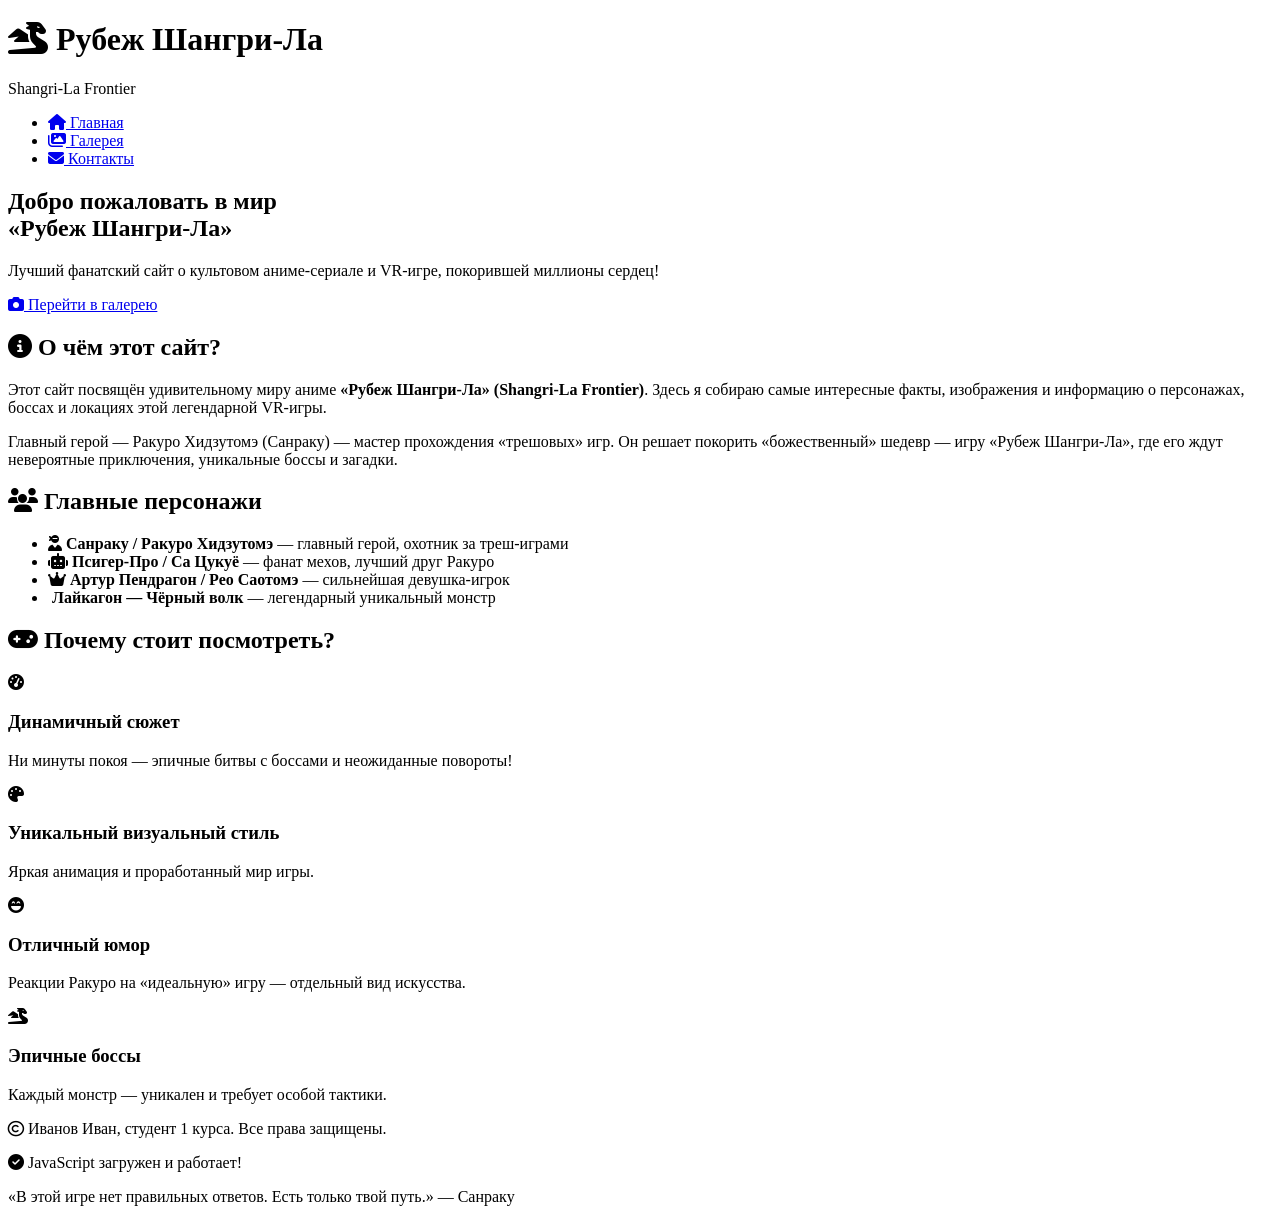
==== index.html @ e5ffaf7e "index.html" ====
<!DOCTYPE html>
<html lang="ru">
<head>
    <meta charset="UTF-8">
    <meta name="viewport" content="width=device-width, initial-scale=1.0">
    <title>Рубеж Шангри-Ла | Главная</title>
    <link rel="stylesheet" href="style.css">
    <link rel="stylesheet" href="https://cdnjs.cloudflare.com/ajax/libs/font-awesome/6.4.0/css/all.min.css">
</head>
<body>
    <header>
        <div class="header-container">
            <div class="logo">
                <h1><i class="fas fa-dragon"></i> Рубеж Шангри-Ла</h1>
                <p>Shangri-La Frontier</p>
            </div>
            <nav>
                <ul class="flex-nav">
                    <li><a href="index.html" class="active"><i class="fas fa-home"></i> Главная</a></li>
                    <li><a href="gallery.html"><i class="fas fa-images"></i> Галерея</a></li>
                    <li><a href="contacts.html"><i class="fas fa-envelope"></i> Контакты</a></li>
                </ul>
            </nav>
        </div>
    </header>

    <main>
        <section class="hero">
            <div class="hero-content">
                <h2>Добро пожаловать в мир<br><span class="neon-text">«Рубеж Шангри-Ла»</span></h2>
                <p>Лучший фанатский сайт о культовом аниме-сериале и VR-игре, покорившей миллионы сердец!</p>
                <a href="gallery.html" class="btn"><i class="fas fa-camera"></i> Перейти в галерею</a>
            </div>
        </section>

        <section class="about">
            <h2><i class="fas fa-info-circle"></i> О чём этот сайт?</h2>
            <p>Этот сайт посвящён удивительному миру аниме <strong>«Рубеж Шангри-Ла» (Shangri-La Frontier)</strong>. Здесь я собираю самые интересные факты, изображения и информацию о персонажах, боссах и локациях этой легендарной VR-игры.</p>
            <p>Главный герой — Ракуро Хидзутомэ (Санраку) — мастер прохождения «трешовых» игр. Он решает покорить «божественный» шедевр — игру «Рубеж Шангри-Ла», где его ждут невероятные приключения, уникальные боссы и загадки.</p>
            
            <h2><i class="fas fa-users"></i> Главные персонажи</h2>
            <ul class="character-list">
                <li><i class="fas fa-user-ninja"></i> <strong>Санраку / Ракуро Хидзутомэ</strong> — главный герой, охотник за треш-играми</li>
                <li><i class="fas fa-robot"></i> <strong>Псигер-Про / Са Цукуё</strong> — фанат мехов, лучший друг Ракуро</li>
                <li><i class="fas fa-crown"></i> <strong>Артур Пендрагон / Рео Саотомэ</strong> — сильнейшая девушка-игрок</li>
                <li><i class="fas fa-wolf"></i> <strong>Лайкагон — Чёрный волк</strong> — легендарный уникальный монстр</li>
            </ul>

            <h2><i class="fas fa-gamepad"></i> Почему стоит посмотреть?</h2>
            <div class="reasons-grid">
                <div class="reason-card">
                    <i class="fas fa-tachometer-alt"></i>
                    <h3>Динамичный сюжет</h3>
                    <p>Ни минуты покоя — эпичные битвы с боссами и неожиданные повороты!</p>
                </div>
                <div class="reason-card">
                    <i class="fas fa-palette"></i>
                    <h3>Уникальный визуальный стиль</h3>
                    <p>Яркая анимация и проработанный мир игры.</p>
                </div>
                <div class="reason-card">
                    <i class="fas fa-laugh-beam"></i>
                    <h3>Отличный юмор</h3>
                    <p>Реакции Ракуро на «идеальную» игру — отдельный вид искусства.</p>
                </div>
                <div class="reason-card">
                    <i class="fas fa-dragon"></i>
                    <h3>Эпичные боссы</h3>
                    <p>Каждый монстр — уникален и требует особой тактики.</p>
                </div>
            </div>
        </section>
    </main>

    <footer>
        <div class="footer-content">
            <p><i class="far fa-copyright"></i> <span id="current-year"></span> Иванов Иван, студент 1 курса. Все права защищены.</p>
            <p class="js-status"><i class="fas fa-check-circle"></i> JavaScript загружен и работает!</p>
            <p class="anime-quote">«В этой игре нет правильных ответов. Есть только твой путь.» — Санраку</p>
        </div>
    </footer>

    <script src="script.js"></script>
</body>
</html>
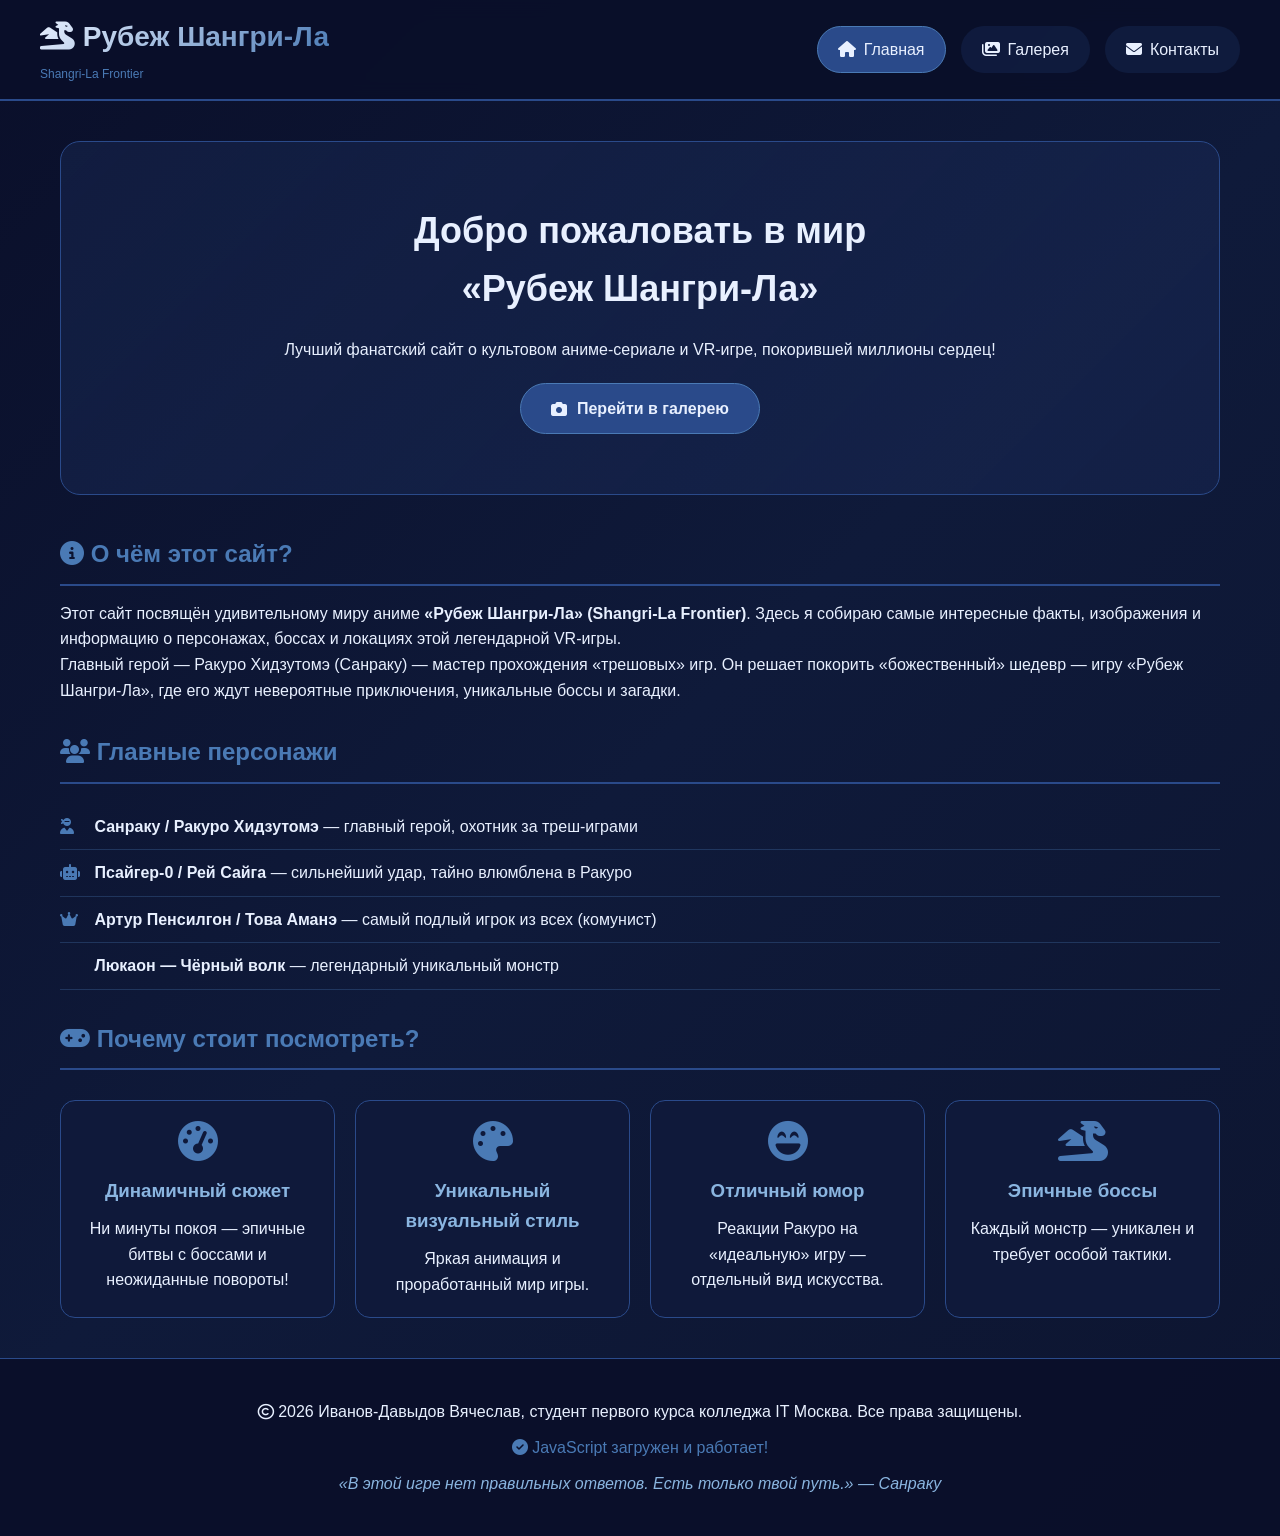
==== commit 4d6ad5e2: "index.html" ====
--- a/index.html
+++ b/index.html
@@ -41,9 +41,9 @@
             <h2><i class="fas fa-users"></i> Главные персонажи</h2>
             <ul class="character-list">
                 <li><i class="fas fa-user-ninja"></i> <strong>Санраку / Ракуро Хидзутомэ</strong> — главный герой, охотник за треш-играми</li>
-                <li><i class="fas fa-robot"></i> <strong>Псигер-Про / Са Цукуё</strong> — фанат мехов, лучший друг Ракуро</li>
-                <li><i class="fas fa-crown"></i> <strong>Артур Пендрагон / Рео Саотомэ</strong> — сильнейшая девушка-игрок</li>
-                <li><i class="fas fa-wolf"></i> <strong>Лайкагон — Чёрный волк</strong> — легендарный уникальный монстр</li>
+                <li><i class="fas fa-robot"></i> <strong>Псайгер-0 / Рей Сайга</strong> — сильнейший удар, тайно влюмблена в Ракуро</li>
+                <li><i class="fas fa-crown"></i> <strong>Артур Пенсилгон / Това Аманэ</strong> — самый подлый игрок из всех (комунист)</li>
+                <li><i class="fas fa-wolf"></i> <strong>Люкаон — Чёрный волк</strong> — легендарный уникальный монстр</li>
             </ul>
 
             <h2><i class="fas fa-gamepad"></i> Почему стоит посмотреть?</h2>
@@ -74,9 +74,9 @@
 
     <footer>
         <div class="footer-content">
-            <p><i class="far fa-copyright"></i> <span id="current-year"></span> Иванов Иван, студент 1 курса. Все права защищены.</p>
+            <p><i class="far fa-copyright"></i> <span id="current-year"></span>  Иванов-Давыдов Вячеслав, студент первого курса колледжа IT Москва. Все права защищены.</p>
             <p class="js-status"><i class="fas fa-check-circle"></i> JavaScript загружен и работает!</p>
-            <p class="anime-quote">«В этой игре нет правильных ответов. Есть только твой путь.» — Санраку</p>
+            <p class="anime-quote">«В этой игре нет правильных ответов. Есть только твой путь.» — Санраку</p
         </div>
     </footer>
 
--- a/style.css
+++ b/style.css
@@ -0,0 +1,781 @@
+/* ========================================
+   ПРАКТИЧЕСКАЯ РАБОТА №2,3,4,5
+   Тема: Рубеж Шангри-Ла (Shangri-La Frontier)
+   Стиль: ТОЛЬКО СИНИЕ ЦВЕТА
+   ======================================== */
+
+/* ---------- 1. СБРОС СТИЛЕЙ ---------- */
+* {
+    margin: 0;
+    padding: 0;
+    box-sizing: border-box;
+}
+
+/* ---------- 2. СИНЯЯ ЦВЕТОВАЯ ГАММА ---------- */
+:root {
+    --blue-deep: #0a0f2a;      /* Глубокий тёмно-синий */
+    --blue-dark: #0f1a3a;       /* Тёмно-синий */
+    --blue-mid: #1a2a5a;        /* Средний синий */
+    --blue-primary: #2a4a8a;    /* Основной синий */
+    --blue-light: #4a7ab5;      /* Светлый синий */
+    --blue-soft: #6a9ace;       /* Мягкий голубовато-синий */
+    --blue-pale: #8ab5e0;       /* Бледный синий */
+    --text-white: #e8f0ff;      /* Белый с синим оттенком */
+    --text-muted: #a0b8d4;      /* Приглушённый синеватый */
+    --card-bg: rgba(15, 26, 58, 0.95);
+    --border-blue: #2a4a8a;
+    --shadow-blue: rgba(42, 74, 138, 0.3);
+}
+
+body {
+    font-family: 'Segoe UI', Tahoma, Geneva, Verdana, sans-serif;
+    background: linear-gradient(135deg, var(--blue-deep) 0%, var(--blue-dark) 50%, #0d1530 100%);
+    color: var(--text-white);
+    line-height: 1.6;
+    min-height: 100vh;
+}
+
+/* ---------- 3. ШАПКА САЙТА ---------- */
+header {
+    background: rgba(10, 15, 42, 0.95);
+    backdrop-filter: blur(10px);
+    border-bottom: 2px solid var(--blue-primary);
+    position: sticky;
+    top: 0;
+    z-index: 100;
+    padding: 15px 20px;
+}
+
+.header-container {
+    max-width: 1200px;
+    margin: 0 auto;
+    display: flex;
+    justify-content: space-between;
+    align-items: center;
+    flex-wrap: wrap;
+    gap: 20px;
+}
+
+.logo h1 {
+    font-size: 28px;
+    background: linear-gradient(135deg, var(--text-white), var(--blue-light));
+    -webkit-background-clip: text;
+    background-clip: text;
+    color: transparent;
+    margin-bottom: 5px;
+}
+
+.logo p {
+    font-size: 12px;
+    color: var(--blue-light);
+}
+
+/* ---------- НАВИГАЦИЯ ---------- */
+.flex-nav {
+    display: flex;
+    list-style: none;
+    gap: 15px;
+    flex-wrap: wrap;
+    justify-content: center;
+}
+
+.flex-nav a {
+    display: flex;
+    align-items: center;
+    gap: 8px;
+    padding: 10px 20px;
+    background: rgba(42, 74, 138, 0.2);
+    color: var(--text-white);
+    text-decoration: none;
+    border-radius: 30px;
+    transition: all 0.3s ease;
+    border: 1px solid transparent;
+}
+
+.flex-nav a i {
+    font-size: 16px;
+}
+
+.flex-nav a:hover {
+    background: rgba(74, 122, 181, 0.3);
+    border-color: var(--blue-light);
+    transform: translateY(-3px);
+    box-shadow: 0 5px 15px var(--shadow-blue);
+}
+
+.flex-nav a.active {
+    background: var(--blue-primary);
+    color: var(--text-white);
+    border-color: var(--blue-light);
+}
+
+/* ---------- ОСНОВНОЙ КОНТЕНТ ---------- */
+main {
+    max-width: 1200px;
+    margin: 40px auto;
+    padding: 0 20px;
+}
+
+/* HERO СЕКЦИЯ */
+.hero {
+    background: linear-gradient(135deg, rgba(42, 74, 138, 0.2), rgba(26, 42, 90, 0.4));
+    border-radius: 20px;
+    padding: 60px 40px;
+    text-align: center;
+    margin-bottom: 40px;
+    border: 1px solid var(--border-blue);
+}
+
+.hero-content h2 {
+    font-size: 36px;
+    margin-bottom: 20px;
+    color: var(--text-white);
+}
+
+.blue-text {
+    color: var(--blue-light);
+    text-shadow: 0 0 12px rgba(74, 122, 181, 0.4);
+}
+
+.btn {
+    display: inline-flex;
+    align-items: center;
+    gap: 10px;
+    background: var(--blue-primary);
+    color: var(--text-white);
+    padding: 12px 30px;
+    border-radius: 30px;
+    text-decoration: none;
+    font-weight: bold;
+    margin-top: 20px;
+    transition: all 0.3s;
+    border: 1px solid var(--blue-light);
+}
+
+.btn:hover {
+    transform: scale(1.05);
+    background: var(--blue-light);
+    box-shadow: 0 5px 20px var(--shadow-blue);
+}
+
+/* Секция ABOUT */
+.about h2 {
+    color: var(--blue-light);
+    margin: 30px 0 15px 0;
+    padding-bottom: 10px;
+    border-bottom: 2px solid var(--border-blue);
+}
+
+.character-list {
+    list-style: none;
+    margin: 20px 0;
+}
+
+.character-list li {
+    padding: 10px 0;
+    border-bottom: 1px solid rgba(74, 122, 181, 0.3);
+}
+
+.character-list i {
+    width: 30px;
+    color: var(--blue-light);
+}
+
+/* GRID ДЛЯ ПРИЧИН */
+.reasons-grid {
+    display: grid;
+    grid-template-columns: repeat(auto-fill, minmax(250px, 1fr));
+    gap: 20px;
+    margin: 30px 0;
+}
+
+.reason-card {
+    background: var(--card-bg);
+    padding: 20px;
+    border-radius: 15px;
+    text-align: center;
+    transition: all 0.3s;
+    border: 1px solid var(--border-blue);
+}
+
+.reason-card:hover {
+    transform: translateY(-5px);
+    border-color: var(--blue-light);
+    box-shadow: 0 10px 25px rgba(0, 0, 0, 0.3);
+}
+
+.reason-card i {
+    font-size: 40px;
+    color: var(--blue-light);
+    margin-bottom: 15px;
+}
+
+.reason-card h3 {
+    color: var(--blue-pale);
+    margin-bottom: 10px;
+}
+
+/* ---------- ГАЛЕРЕЯ ---------- */
+.gallery-container {
+    max-width: 1200px;
+    margin: 0 auto;
+    padding: 20px;
+}
+
+.controls-panel {
+    display: grid;
+    grid-template-columns: 1fr auto;
+    gap: 20px;
+    align-items: center;
+    background: rgba(15, 26, 58, 0.9);
+    padding: 20px;
+    border-radius: 15px;
+    margin-bottom: 20px;
+    border: 1px solid var(--border-blue);
+}
+
+.stats {
+    display: grid;
+    grid-template-columns: repeat(auto-fit, minmax(150px, 1fr));
+    gap: 15px;
+}
+
+.stat-item {
+    background: rgba(0, 0, 0, 0.3);
+    padding: 10px 15px;
+    border-radius: 10px;
+    text-align: center;
+}
+
+.stat-item i {
+    color: var(--blue-light);
+}
+
+.view-controls {
+    display: flex;
+    gap: 10px;
+}
+
+.view-btn {
+    background: rgba(42, 74, 138, 0.3);
+    border: 1px solid var(--border-blue);
+    padding: 10px 20px;
+    border-radius: 8px;
+    cursor: pointer;
+    color: var(--text-white);
+    transition: all 0.3s;
+}
+
+.view-btn.active {
+    background: var(--blue-primary);
+    color: var(--text-white);
+}
+
+.view-btn:hover {
+    background: var(--blue-light);
+    color: var(--blue-deep);
+}
+
+/* Фильтры */
+.filters {
+    display: flex;
+    align-items: center;
+    gap: 20px;
+    flex-wrap: wrap;
+    margin-bottom: 30px;
+    padding: 15px;
+    background: rgba(15, 26, 58, 0.8);
+    border-radius: 15px;
+    border: 1px solid var(--border-blue);
+}
+
+.filter-buttons {
+    display: flex;
+    gap: 10px;
+    flex-wrap: wrap;
+}
+
+.filter-btn {
+    background: transparent;
+    border: 1px solid var(--border-blue);
+    padding: 8px 20px;
+    border-radius: 20px;
+    cursor: pointer;
+    color: var(--text-white);
+    transition: all 0.3s;
+}
+
+.filter-btn.active,
+.filter-btn:hover {
+    background: var(--blue-primary);
+    color: var(--text-white);
+}
+
+/* CSS GRID ГАЛЕРЕЯ */
+.gallery-grid {
+    display: grid;
+    grid-template-columns: repeat(auto-fill, minmax(300px, 1fr));
+    gap: 30px;
+    margin-bottom: 40px;
+}
+
+.gallery-grid.list-view {
+    grid-template-columns: 1fr;
+    max-width: 800px;
+    margin: 0 auto 40px;
+}
+
+.image-card {
+    background: var(--card-bg);
+    border-radius: 15px;
+    overflow: hidden;
+    transition: all 0.3s ease;
+    border: 1px solid var(--border-blue);
+}
+
+.image-card:hover {
+    transform: translateY(-5px);
+    box-shadow: 0 15px 30px rgba(0, 0, 0, 0.3);
+    border-color: var(--blue-light);
+}
+
+.card-image {
+    position: relative;
+    height: 220px;
+    overflow: hidden;
+}
+
+.gallery-img {
+    width: 100%;
+    height: 100%;
+    object-fit: cover;
+    transition: transform 0.5s ease;
+}
+
+.image-card:hover .gallery-img {
+    transform: scale(1.05);
+}
+
+.image-overlay {
+    position: absolute;
+    top: 10px;
+    right: 10px;
+    display: flex;
+    gap: 10px;
+    opacity: 0;
+    transition: opacity 0.3s;
+}
+
+.image-card:hover .image-overlay {
+    opacity: 1;
+}
+
+.like-btn, .zoom-btn {
+    background: rgba(0, 0, 0, 0.7);
+    border: none;
+    width: 40px;
+    height: 40px;
+    border-radius: 50%;
+    cursor: pointer;
+    color: var(--text-white);
+    transition: all 0.3s;
+}
+
+.like-btn.liked {
+    background: var(--blue-primary);
+    color: white;
+}
+
+.zoom-btn:hover {
+    background: var(--blue-light);
+    color: var(--blue-deep);
+}
+
+.card-content {
+    padding: 20px;
+}
+
+.image-title {
+    color: var(--blue-pale);
+    margin-bottom: 10px;
+}
+
+.image-date {
+    color: var(--blue-light);
+    font-size: 12px;
+    margin-bottom: 10px;
+}
+
+.image-description {
+    font-size: 14px;
+    margin-bottom: 15px;
+    color: var(--text-muted);
+}
+
+.image-tags {
+    display: flex;
+    gap: 8px;
+    flex-wrap: wrap;
+}
+
+.tag {
+    background: rgba(74, 122, 181, 0.2);
+    padding: 4px 12px;
+    border-radius: 15px;
+    font-size: 11px;
+    color: var(--text-muted);
+}
+
+.gallery-info {
+    background: linear-gradient(135deg, var(--blue-dark), var(--blue-mid));
+    padding: 30px;
+    border-radius: 15px;
+    text-align: center;
+    border: 1px solid var(--border-blue);
+    border-left: 4px solid var(--blue-light);
+}
+
+/* ---------- СТРАНИЦА КОНТАКТОВ ---------- */
+.contacts-container {
+    max-width: 1200px;
+    margin: 0 auto;
+    padding: 20px;
+}
+
+.contacts-wrapper {
+    display: flex;
+    flex-wrap: wrap;
+    gap: 30px;
+    margin-bottom: 40px;
+}
+
+.info-card {
+    flex: 1;
+    min-width: 280px;
+    background: var(--card-bg);
+    border-radius: 20px;
+    padding: 30px;
+    text-align: center;
+    border: 1px solid var(--border-blue);
+    box-shadow: 0 5px 15px rgba(0, 0, 0, 0.3);
+}
+
+.card-avatar i {
+    font-size: 80px;
+    color: var(--blue-light);
+    margin-bottom: 20px;
+}
+
+.info-card h2 {
+    color: var(--blue-pale);
+    margin-bottom: 5px;
+}
+
+.specialization {
+    color: var(--blue-light);
+    margin-bottom: 20px;
+}
+
+.contact-details {
+    text-align: left;
+    margin: 20px 0;
+    padding: 15px;
+    background: rgba(0, 0, 0, 0.3);
+    border-radius: 15px;
+}
+
+.contact-details p {
+    margin: 10px 0;
+}
+
+.contact-details i {
+    width: 30px;
+    color: var(--blue-light);
+}
+
+.social-links {
+    display: flex;
+    gap: 10px;
+    justify-content: center;
+    flex-wrap: wrap;
+    margin: 20px 0;
+}
+
+.social-btn {
+    padding: 10px 20px;
+    border-radius: 25px;
+    text-decoration: none;
+    color: var(--text-white);
+    font-weight: bold;
+    transition: all 0.3s;
+    display: inline-flex;
+    align-items: center;
+    gap: 8px;
+}
+
+.social-btn.telegram { background: #2a4a8a; }
+.social-btn.vk { background: #1a3a6a; }
+.social-btn.discord { background: #3a5a9a; }
+
+.social-btn:hover {
+    transform: translateY(-3px);
+    filter: brightness(1.2);
+}
+
+.work-schedule {
+    margin-top: 20px;
+    padding-top: 20px;
+    border-top: 1px solid var(--border-blue);
+}
+
+/* Форма */
+.feedback-form {
+    flex: 2;
+    min-width: 300px;
+    background: var(--card-bg);
+    border-radius: 20px;
+    padding: 30px;
+    border: 1px solid var(--border-blue);
+}
+
+.feedback-form h2 {
+    margin-bottom: 20px;
+    color: var(--blue-light);
+}
+
+.form-group {
+    margin-bottom: 20px;
+}
+
+.form-group label {
+    display: block;
+    margin-bottom: 8px;
+    color: var(--text-white);
+}
+
+.required {
+    color: var(--blue-light);
+}
+
+.form-input {
+    width: 100%;
+    padding: 12px 15px;
+    background: rgba(0, 0, 0, 0.4);
+    border: 1px solid var(--border-blue);
+    border-radius: 10px;
+    color: var(--text-white);
+    transition: all 0.3s;
+}
+
+.form-input:focus {
+    outline: none;
+    border-color: var(--blue-light);
+    box-shadow: 0 0 8px var(--shadow-blue);
+}
+
+.form-input::placeholder {
+    color: rgba(160, 184, 212, 0.4);
+    font-style: italic;
+}
+
+.form-group label::before {
+    content: "●";
+    color: var(--blue-light);
+    margin-right: 8px;
+    font-size: 10px;
+}
+
+.form-group:has(input[required]) label::after {
+    content: " (обязательно)";
+    color: var(--blue-light);
+    font-size: 11px;
+}
+
+.checkbox-group {
+    display: flex;
+    align-items: center;
+    gap: 10px;
+}
+
+.checkbox-group input {
+    width: auto;
+}
+
+.checkbox-group label::before {
+    content: "";
+    margin-right: 0;
+}
+
+.checkbox-group input:checked + label {
+    color: var(--blue-light);
+}
+
+.submit-btn {
+    width: 100%;
+    padding: 14px;
+    background: var(--blue-primary);
+    color: var(--text-white);
+    font-weight: bold;
+    border: none;
+    border-radius: 30px;
+    cursor: pointer;
+    transition: all 0.3s;
+    display: flex;
+    align-items: center;
+    justify-content: center;
+    gap: 10px;
+}
+
+.submit-btn:hover {
+    transform: translateY(-2px);
+    background: var(--blue-light);
+    box-shadow: 0 5px 15px var(--shadow-blue);
+}
+
+.form-status {
+    margin-top: 15px;
+    padding: 10px;
+    border-radius: 10px;
+    text-align: center;
+}
+
+/* FAQ */
+.faq-section {
+    margin-top: 40px;
+}
+
+.faq-section h2 {
+    color: var(--blue-light);
+    margin-bottom: 20px;
+}
+
+.faq-grid {
+    display: grid;
+    grid-template-columns: repeat(auto-fill, minmax(280px, 1fr));
+    gap: 20px;
+}
+
+.faq-item {
+    background: var(--card-bg);
+    padding: 20px;
+    border-radius: 15px;
+    border-left: 4px solid var(--blue-light);
+    border-right: 1px solid var(--border-blue);
+    border-top: 1px solid var(--border-blue);
+    border-bottom: 1px solid var(--border-blue);
+}
+
+.faq-item h3 {
+    color: var(--blue-pale);
+    margin-bottom: 10px;
+}
+
+/* ---------- МОДАЛЬНОЕ ОКНО ---------- */
+.modal {
+    display: none;
+    position: fixed;
+    z-index: 1000;
+    left: 0;
+    top: 0;
+    width: 100%;
+    height: 100%;
+    background-color: rgba(0, 0, 0, 0.95);
+}
+
+.modal-content {
+    margin: auto;
+    display: block;
+    max-width: 90%;
+    max-height: 90%;
+    margin-top: 50px;
+    border-radius: 10px;
+    border: 2px solid var(--blue-light);
+}
+
+.close {
+    position: absolute;
+    top: 20px;
+    right: 35px;
+    color: var(--blue-light);
+    font-size: 40px;
+    cursor: pointer;
+}
+
+.close:hover {
+    color: var(--blue-pale);
+}
+
+/* ---------- ПОДВАЛ ---------- */
+footer {
+    background: rgba(10, 15, 42, 0.95);
+    text-align: center;
+    padding: 30px;
+    margin-top: 40px;
+    border-top: 1px solid var(--blue-primary);
+}
+
+.footer-content p {
+    margin: 10px 0;
+}
+
+.js-status {
+    color: var(--blue-light);
+}
+
+.anime-quote {
+    font-style: italic;
+    color: var(--blue-pale);
+}
+
+/* Выделение текста */
+::selection {
+    background: var(--blue-primary);
+    color: var(--text-white);
+}
+
+/* ---------- АДАПТИВНОСТЬ ---------- */
+@media (max-width: 768px) {
+    .header-container {
+        flex-direction: column;
+        text-align: center;
+    }
+    
+    .controls-panel {
+        grid-template-columns: 1fr;
+    }
+    
+    .hero-content h2 {
+        font-size: 24px;
+    }
+    
+    .gallery-grid {
+        grid-template-columns: 1fr;
+    }
+    
+    .contacts-wrapper {
+        flex-direction: column;
+    }
+    
+    .filter-buttons {
+        justify-content: center;
+    }
+    
+    .filters {
+        flex-direction: column;
+    }
+}
+
+@media (max-width: 480px) {
+    .flex-nav {
+        flex-direction: column;
+        width: 100%;
+    }
+    
+    .flex-nav a {
+        justify-content: center;
+    }
+    
+    .reasons-grid {
+        grid-template-columns: 1fr;
+    }
+}
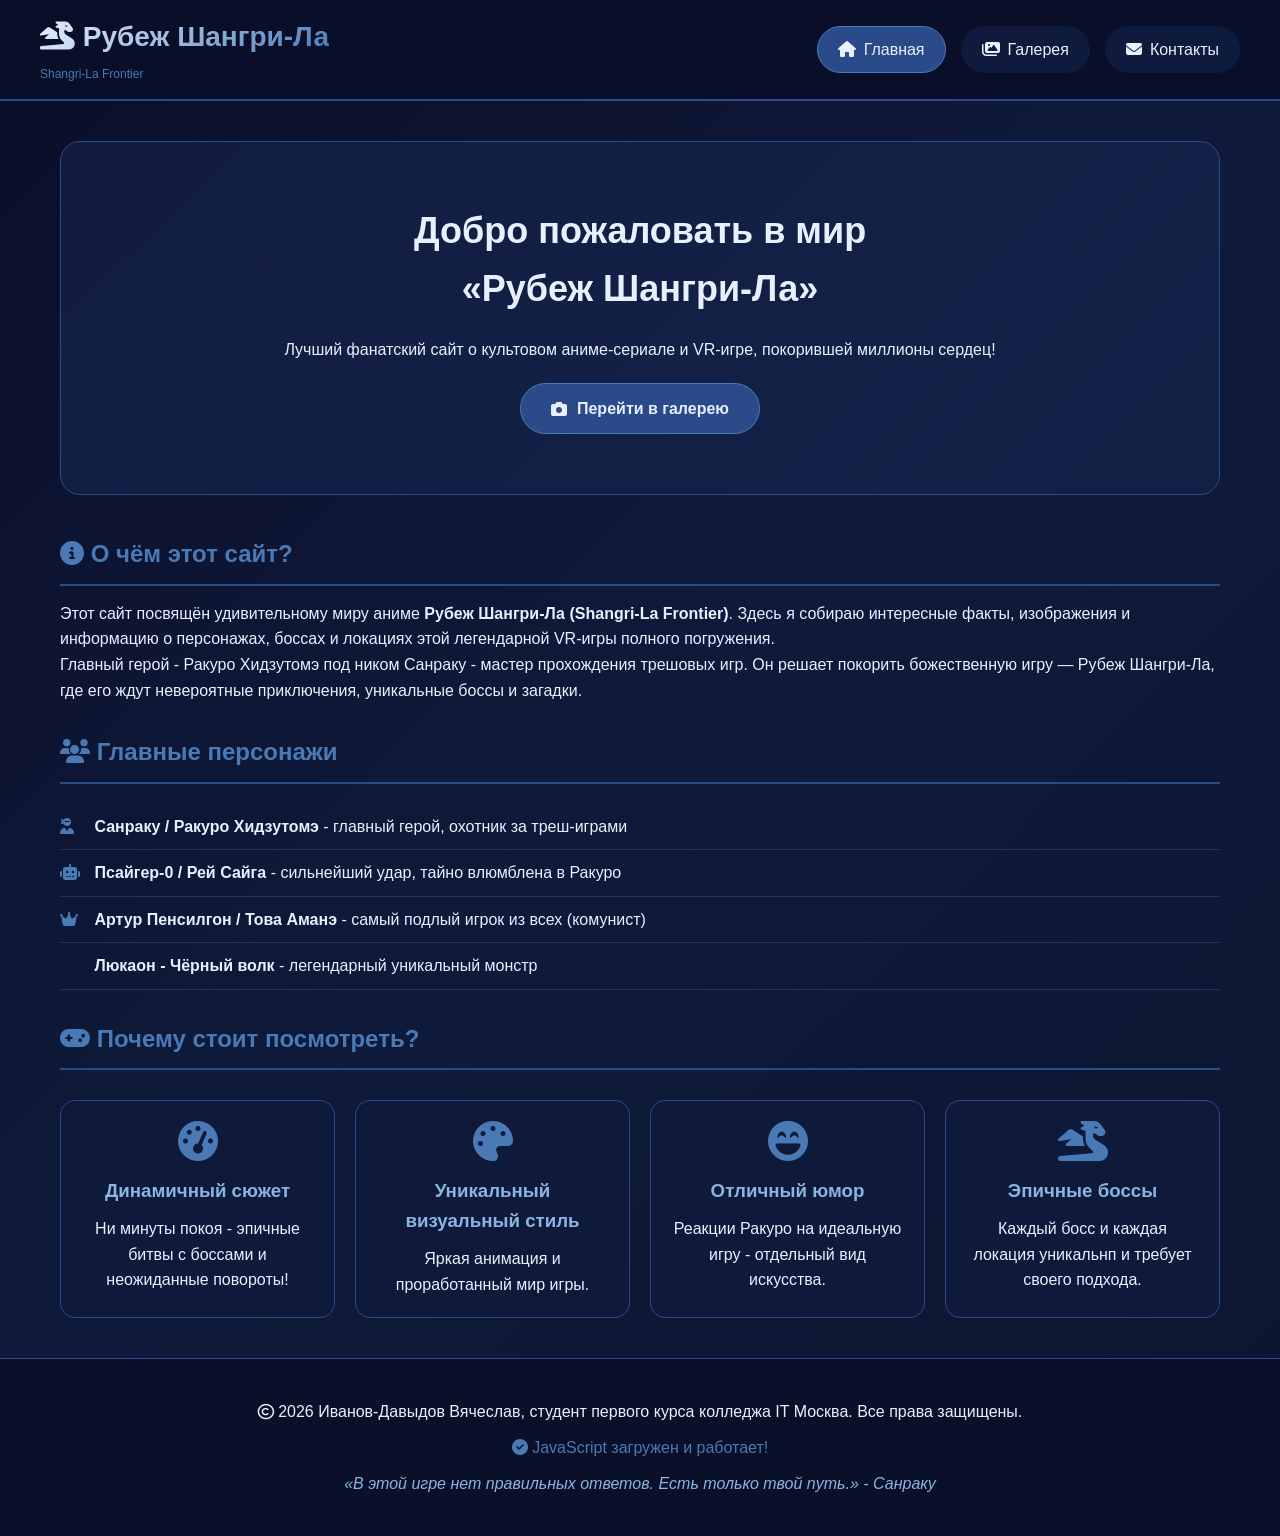
==== commit 16f6324a: "index.html" ====
--- a/index.html
+++ b/index.html
@@ -35,15 +35,15 @@
 
         <section class="about">
             <h2><i class="fas fa-info-circle"></i> О чём этот сайт?</h2>
-            <p>Этот сайт посвящён удивительному миру аниме <strong>«Рубеж Шангри-Ла» (Shangri-La Frontier)</strong>. Здесь я собираю самые интересные факты, изображения и информацию о персонажах, боссах и локациях этой легендарной VR-игры.</p>
-            <p>Главный герой — Ракуро Хидзутомэ (Санраку) — мастер прохождения «трешовых» игр. Он решает покорить «божественный» шедевр — игру «Рубеж Шангри-Ла», где его ждут невероятные приключения, уникальные боссы и загадки.</p>
+            <p>Этот сайт посвящён удивительному миру аниме <strong>Рубеж Шангри-Ла (Shangri-La Frontier)</strong>. Здесь я собираю интересные факты, изображения и информацию о персонажах, боссах и локациях этой легендарной VR-игры полного погружения.</p>
+            <p>Главный герой - Ракуро Хидзутомэ под ником Санраку - мастер прохождения трешовых игр. Он решает покорить божественную игру — Рубеж Шангри-Ла, где его ждут невероятные приключения, уникальные боссы и загадки.</p>
             
             <h2><i class="fas fa-users"></i> Главные персонажи</h2>
             <ul class="character-list">
-                <li><i class="fas fa-user-ninja"></i> <strong>Санраку / Ракуро Хидзутомэ</strong> — главный герой, охотник за треш-играми</li>
-                <li><i class="fas fa-robot"></i> <strong>Псайгер-0 / Рей Сайга</strong> — сильнейший удар, тайно влюмблена в Ракуро</li>
-                <li><i class="fas fa-crown"></i> <strong>Артур Пенсилгон / Това Аманэ</strong> — самый подлый игрок из всех (комунист)</li>
-                <li><i class="fas fa-wolf"></i> <strong>Люкаон — Чёрный волк</strong> — легендарный уникальный монстр</li>
+                <li><i class="fas fa-user-ninja"></i> <strong>Санраку / Ракуро Хидзутомэ</strong> - главный герой, охотник за треш-играми</li>
+                <li><i class="fas fa-robot"></i> <strong>Псайгер-0 / Рей Сайга</strong> - сильнейший удар, тайно влюмблена в Ракуро</li>
+                <li><i class="fas fa-crown"></i> <strong>Артур Пенсилгон / Това Аманэ</strong> - самый подлый игрок из всех (комунист)</li>
+                <li><i class="fas fa-wolf"></i> <strong>Люкаон - Чёрный волк</strong> - легендарный уникальный монстр</li>
             </ul>
 
             <h2><i class="fas fa-gamepad"></i> Почему стоит посмотреть?</h2>
@@ -51,7 +51,7 @@
                 <div class="reason-card">
                     <i class="fas fa-tachometer-alt"></i>
                     <h3>Динамичный сюжет</h3>
-                    <p>Ни минуты покоя — эпичные битвы с боссами и неожиданные повороты!</p>
+                    <p>Ни минуты покоя - эпичные битвы с боссами и неожиданные повороты!</p>
                 </div>
                 <div class="reason-card">
                     <i class="fas fa-palette"></i>
@@ -61,12 +61,12 @@
                 <div class="reason-card">
                     <i class="fas fa-laugh-beam"></i>
                     <h3>Отличный юмор</h3>
-                    <p>Реакции Ракуро на «идеальную» игру — отдельный вид искусства.</p>
+                    <p>Реакции Ракуро на идеальную игру - отдельный вид искусства.</p>
                 </div>
                 <div class="reason-card">
                     <i class="fas fa-dragon"></i>
                     <h3>Эпичные боссы</h3>
-                    <p>Каждый монстр — уникален и требует особой тактики.</p>
+                    <p>Каждый босс и каждая локация уникальнп и требует своего подхода.</p>
                 </div>
             </div>
         </section>
@@ -76,7 +76,7 @@
         <div class="footer-content">
             <p><i class="far fa-copyright"></i> <span id="current-year"></span>  Иванов-Давыдов Вячеслав, студент первого курса колледжа IT Москва. Все права защищены.</p>
             <p class="js-status"><i class="fas fa-check-circle"></i> JavaScript загружен и работает!</p>
-            <p class="anime-quote">«В этой игре нет правильных ответов. Есть только твой путь.» — Санраку</p
+            <p class="anime-quote">«В этой игре нет правильных ответов. Есть только твой путь.» - Санраку</p
         </div>
     </footer>
 
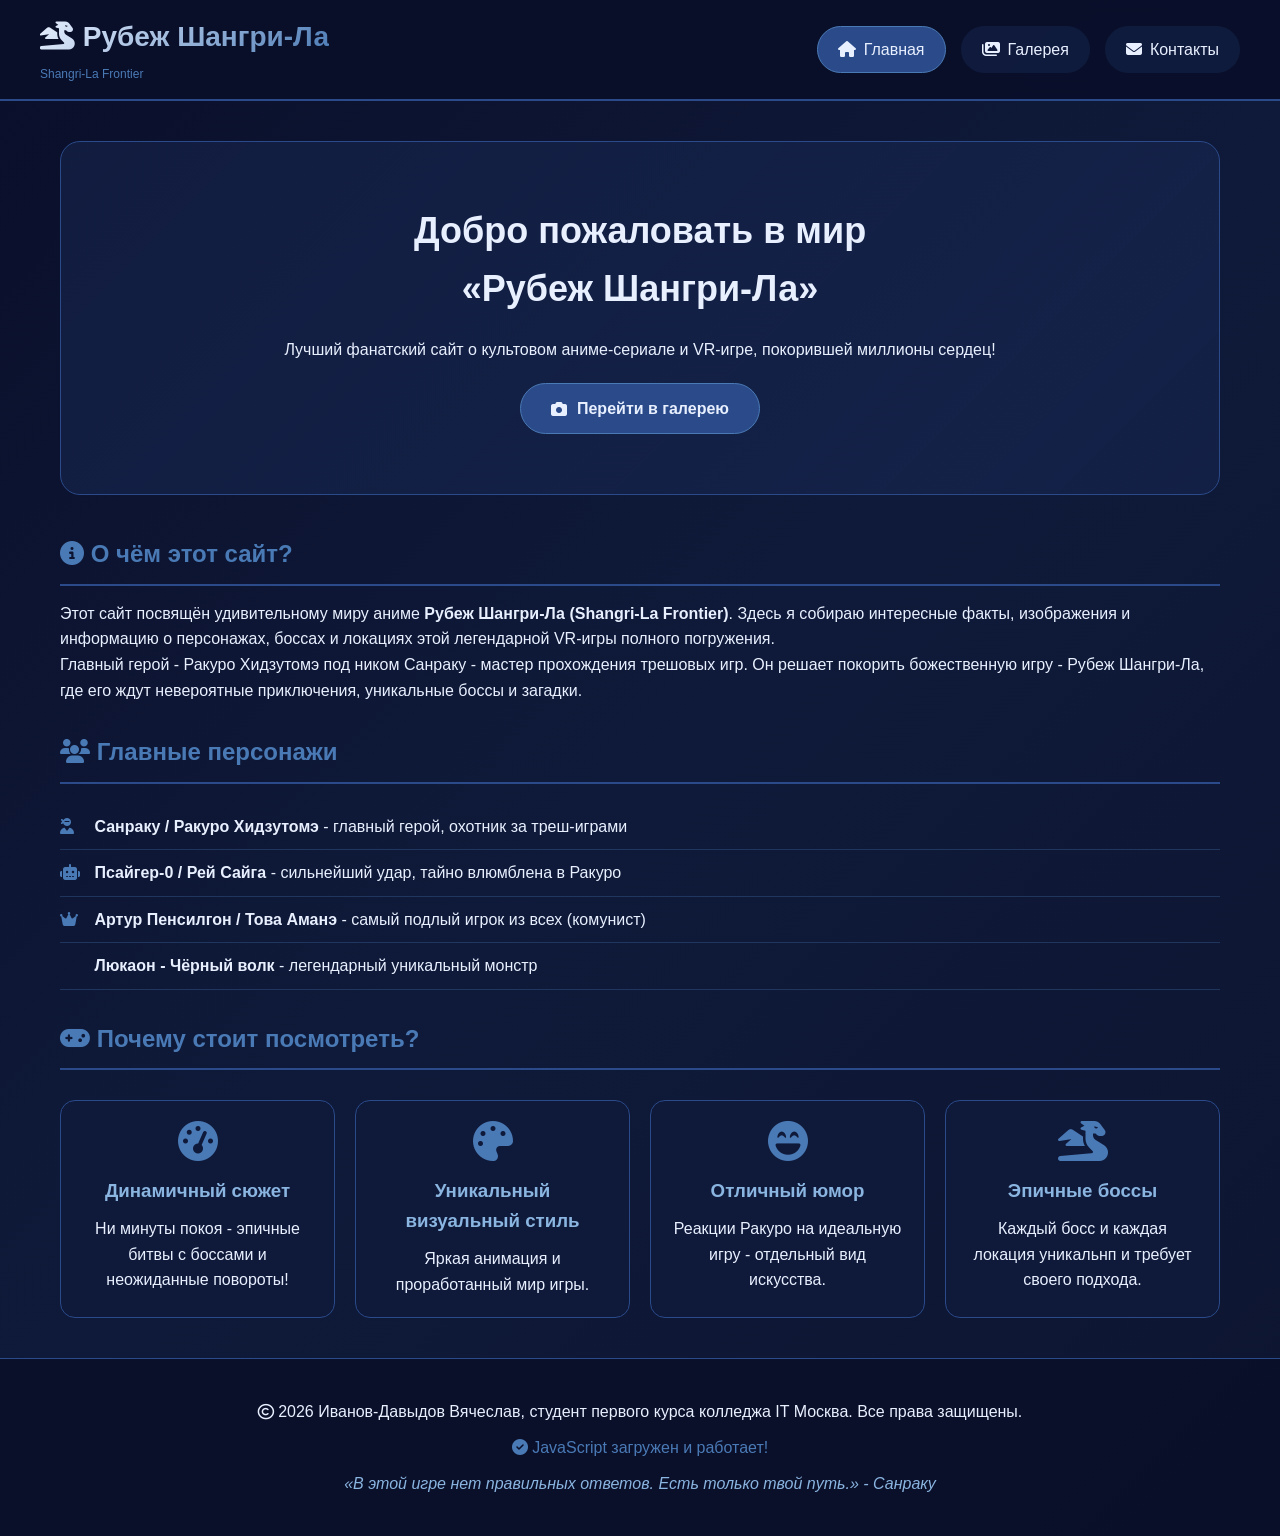
==== commit da077910: "index.html" ====
--- a/index.html
+++ b/index.html
@@ -36,7 +36,7 @@
         <section class="about">
             <h2><i class="fas fa-info-circle"></i> О чём этот сайт?</h2>
             <p>Этот сайт посвящён удивительному миру аниме <strong>Рубеж Шангри-Ла (Shangri-La Frontier)</strong>. Здесь я собираю интересные факты, изображения и информацию о персонажах, боссах и локациях этой легендарной VR-игры полного погружения.</p>
-            <p>Главный герой - Ракуро Хидзутомэ под ником Санраку - мастер прохождения трешовых игр. Он решает покорить божественную игру — Рубеж Шангри-Ла, где его ждут невероятные приключения, уникальные боссы и загадки.</p>
+            <p>Главный герой - Ракуро Хидзутомэ под ником Санраку - мастер прохождения трешовых игр. Он решает покорить божественную игру - Рубеж Шангри-Ла, где его ждут невероятные приключения, уникальные боссы и загадки.</p>
             
             <h2><i class="fas fa-users"></i> Главные персонажи</h2>
             <ul class="character-list">
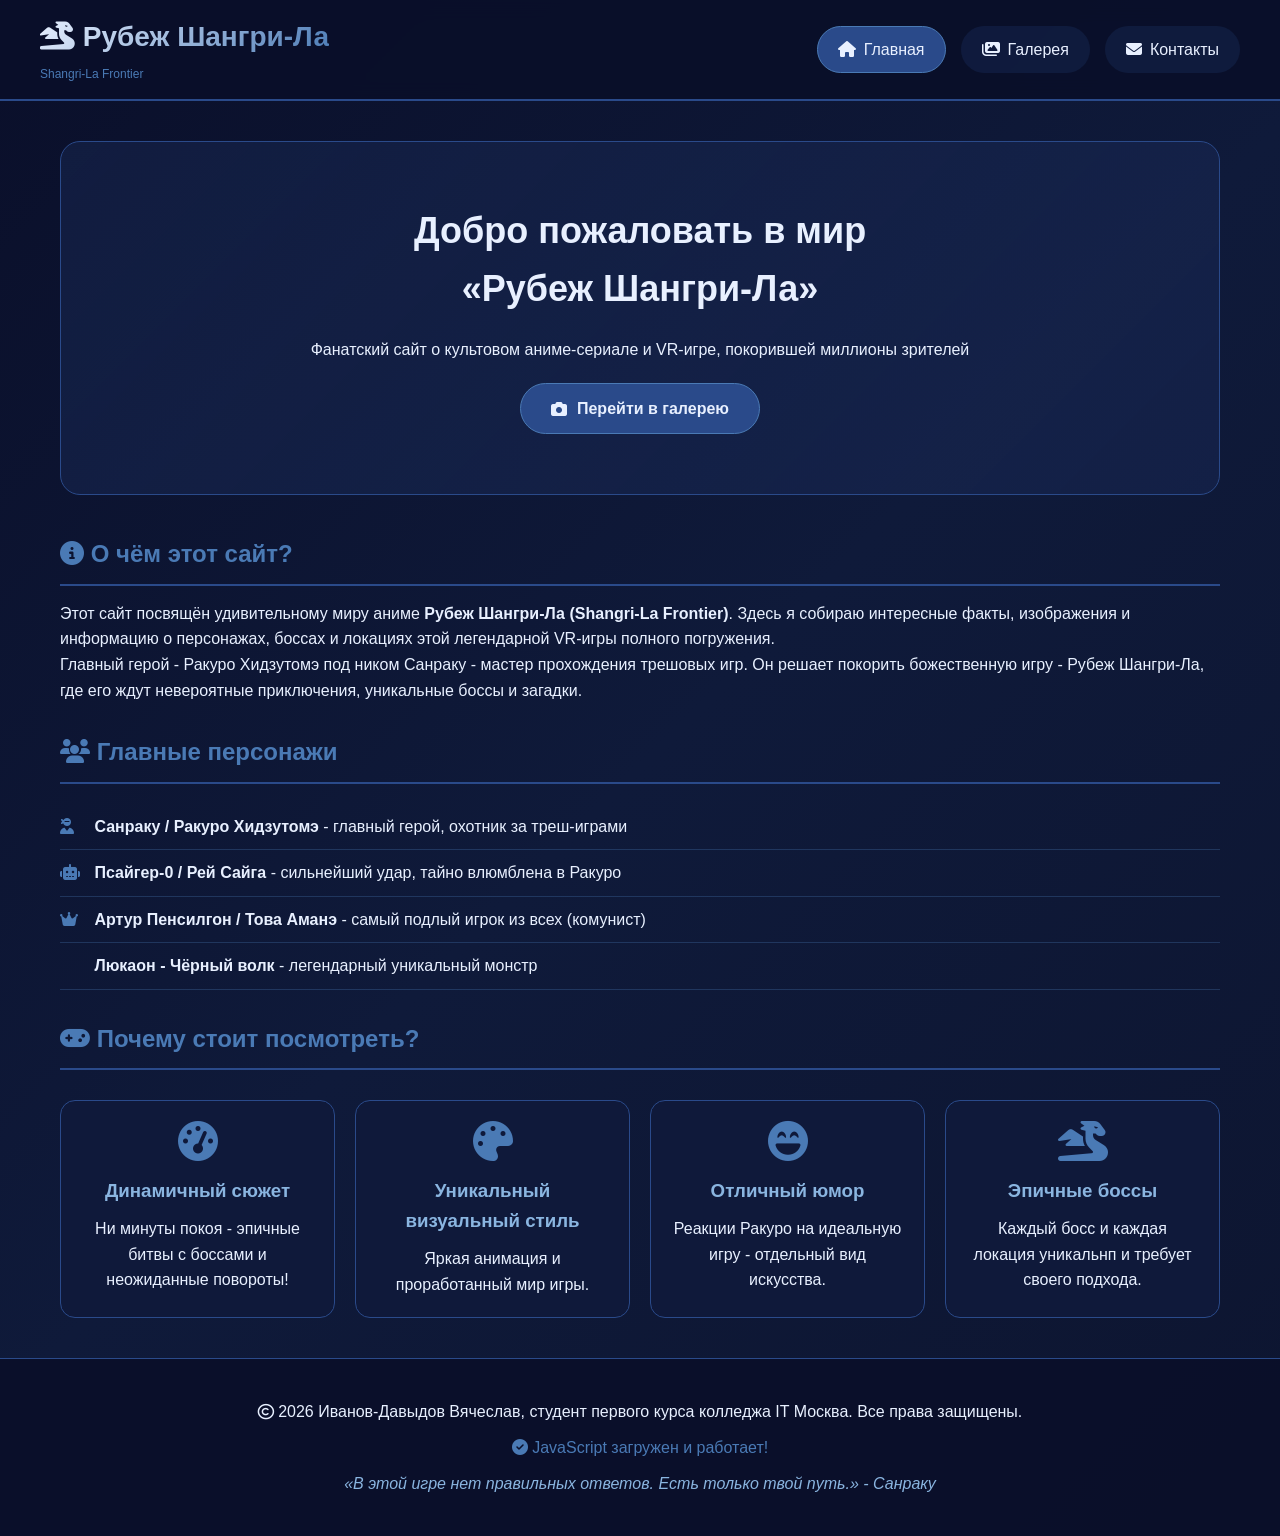
==== commit 18e64a81: "index.html" ====
--- a/index.html
+++ b/index.html
@@ -28,7 +28,7 @@
         <section class="hero">
             <div class="hero-content">
                 <h2>Добро пожаловать в мир<br><span class="neon-text">«Рубеж Шангри-Ла»</span></h2>
-                <p>Лучший фанатский сайт о культовом аниме-сериале и VR-игре, покорившей миллионы сердец!</p>
+                <p>Фанатский сайт о культовом аниме-сериале и VR-игре, покорившей миллионы зрителей</p>
                 <a href="gallery.html" class="btn"><i class="fas fa-camera"></i> Перейти в галерею</a>
             </div>
         </section>
